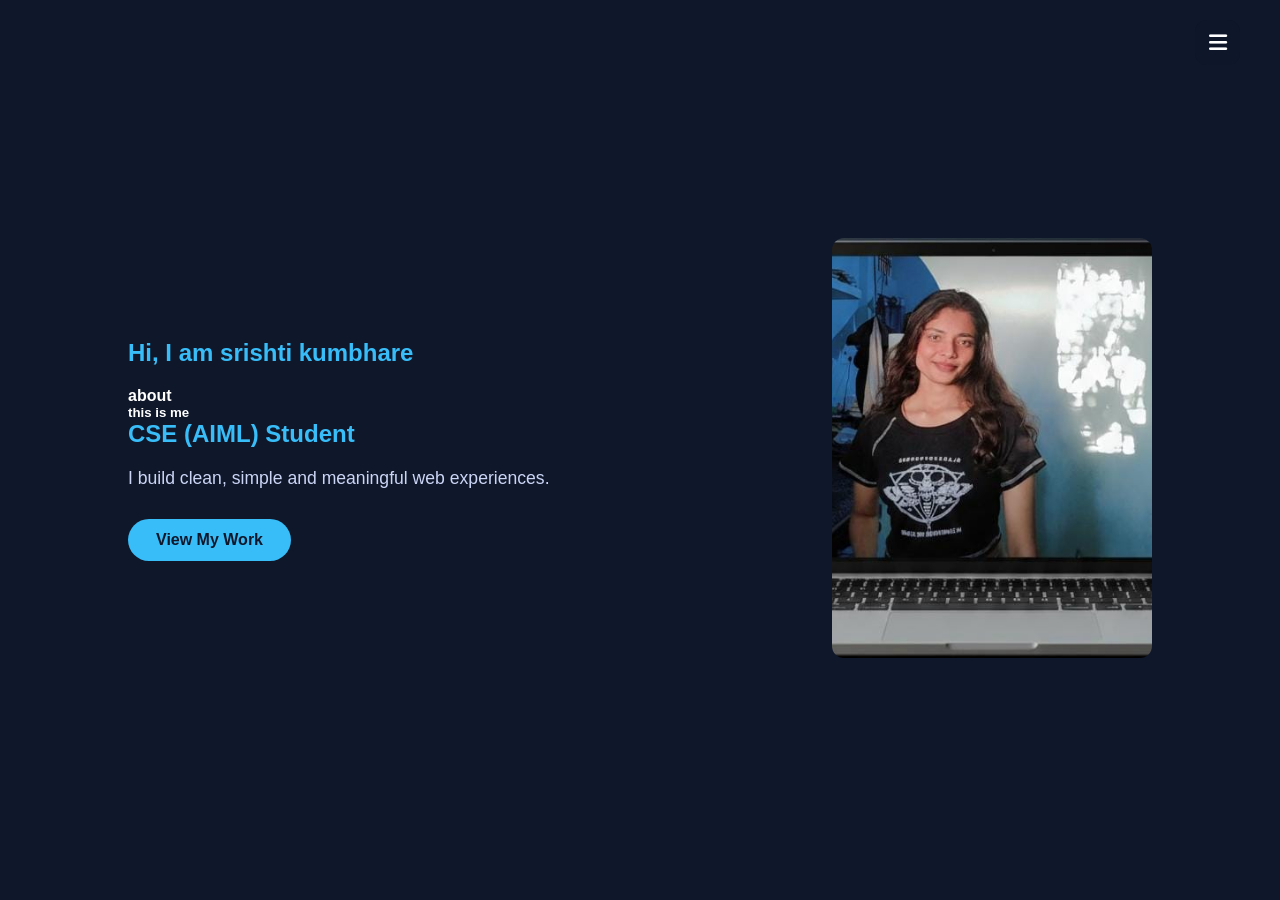
==== index.html @ bdd8bc03 "Modify hero section with new name and content Updated the hero section with a new name and improved " ====
<!DOCTYPE html>
 <html lang="en">
 <head>
    
    <title>Portfolio</title>
    <link rel="icon" type="image/png" href="favicon.png">
    <link rel="stylesheet" href="s.css">

   
 </head>
 <body>
 
 <header class="hero">
  <div class="hero-text">
    <h2>Hi, I am srishti kumbhare </h2>
   
   <h4> about </h4>
   
    <h5>this is me </h5>
    <h2>CSE (AIML) Student</h2>
    <p>
      I build clean, simple and meaningful web experiences.
    </p>
    <a href="#" class="btn">View My Work</a>
  </div>

  <div class="hero-img">
    <img src="images/profile.jpg" alt="Profile">

  </div>
</header>
<link rel="stylesheet" href="https://cdnjs.cloudflare.com/ajax/libs/font-awesome/6.5.0/css/all.min.css">
<div class="menu-wrapper">
  <div class="hamburger" id="menuBtn">
    <i class="fa-solid fa-bars"></i>
  </div>

  <nav class="navbar hidden" id="menu">
    <ul class="nav-icons">
      <li>
        <a href="#home-" data-text="Home">
          <i class="fa-solid fa-house"></i>
        </a>
      </li>
      <li>
        <a href="#about-" data-text="About">
          <i class="fa-solid fa-user"></i>
        </a>
      </li>
      <li>
        <a href="#skills-" data-text="Skills">
          <i class="fa-solid fa-code"></i>
        </a>
      </li>
      <li>
        <a href="#projects-" data-text="Projects">
          <i class="fa-solid fa-briefcase"></i>
        </a>
      </li>
      <li>
        <a href="#contact me-
         " data-text="Contact">
          <i class="fa-solid fa-envelope"></i>
        </a>
      </li>
    </ul>
  </nav>
</div>

 </body>
 <script src="s.js"></script>
 </html>
---- s.css ----
* {
  margin: 0;
  padding: 0;
  box-sizing: border-box;
  font-family: 'Poppins', sans-serif;
}

body {
  background: #0f172a;
  color: #ffffff;
}

.hero {
  min-height: 100vh;
  display: flex;
  align-items: center;
  padding: 0 10%;
}

.hero-text h1 {
  font-size: 3rem;
  margin-bottom: 10px;
}

.hero-text h2 {
  font-size: 1.5rem;
  color: #38bdf8;
  margin-bottom: 20px;
}

.hero-text p {
  font-size: 1.1rem;
  max-width: 500px;
  margin-bottom: 30px;
  color: #cbd5f5;
}

.btn {
  display: inline-block;
  padding: 12px 28px;
  background: #38bdf8;
  color: #0f172a;
  text-decoration: none;
  font-weight: 600;
  border-radius: 30px;
}
.hero {
  min-height: 100vh;
  display: flex;
  align-items: center;
  justify-content: space-between;
  padding: 0 10%;
  gap: 40px;
}

.hero-img img {
  width: 320px;
  height: 420px;
  object-fit: cover;
  object-position: center;
  border-radius: 12px;
}

.hero-img img {
  animation: float 1s ease-in-out infinite;
}
@keyframes float {
  0% {
    transform: translateY(0);
  }
  50% {
    transform: translateY(-15px);
  }
  100% {
    transform: translateY(0);
  }
}
.navbar {
  position: fixed;
  top: 20px;
  left: 50%;
  transform: translateX(-50%);
  background: rgba(15, 23, 42, 0.85);
  backdrop-filter: blur(12px);
  padding: 14px 30px;
  border-radius: 40px;
  z-index: 1000;
}

.nav-icons {
  list-style: none;
  display: flex;
  gap: 40px; /* 👈 icons ke beech spacing */
}

.nav-icons a {
  position: relative;
  color: #cbd5f5;
  font-size: 1.3rem;
  transition: transform 0.3s ease, color 0.3s ease;
}

.nav-icons a:hover {
  color: #38bdf8;
  transform: translateY(-4px);
}

.menu-wrapper {
  position: fixed;
  top: 20px;
  right: 40px;
  z-index: 1000;
}

/* Hamburger */
.hamburger {
  width: 45px;
  height: 45px;
  background: rgba(15, 23, 42, 0.9);
  backdrop-filter: blur(10px);
  border-radius: 12px;
  display: flex;
  align-items: center;
  justify-content: center;
  cursor: pointer;
}

.hamburger i {
  color: #ffffff;
  font-size: 1.3rem;
}

.navbar {
  position: absolute;
  top: 60px;
  right: 0;
  background: rgba(15, 23, 42, 0.9);
  backdrop-filter: blur(12px);
  padding: 18px 28px;
  border-radius: 20px;
  transition: all 0.4s ease;
}
.hidden {
  opacity: 0;
  transform: translateY(-10px);
  pointer-events: none;
}

.show {
  opacity: 1;
  transform: translateY(0);
  pointer-events: auto;
}
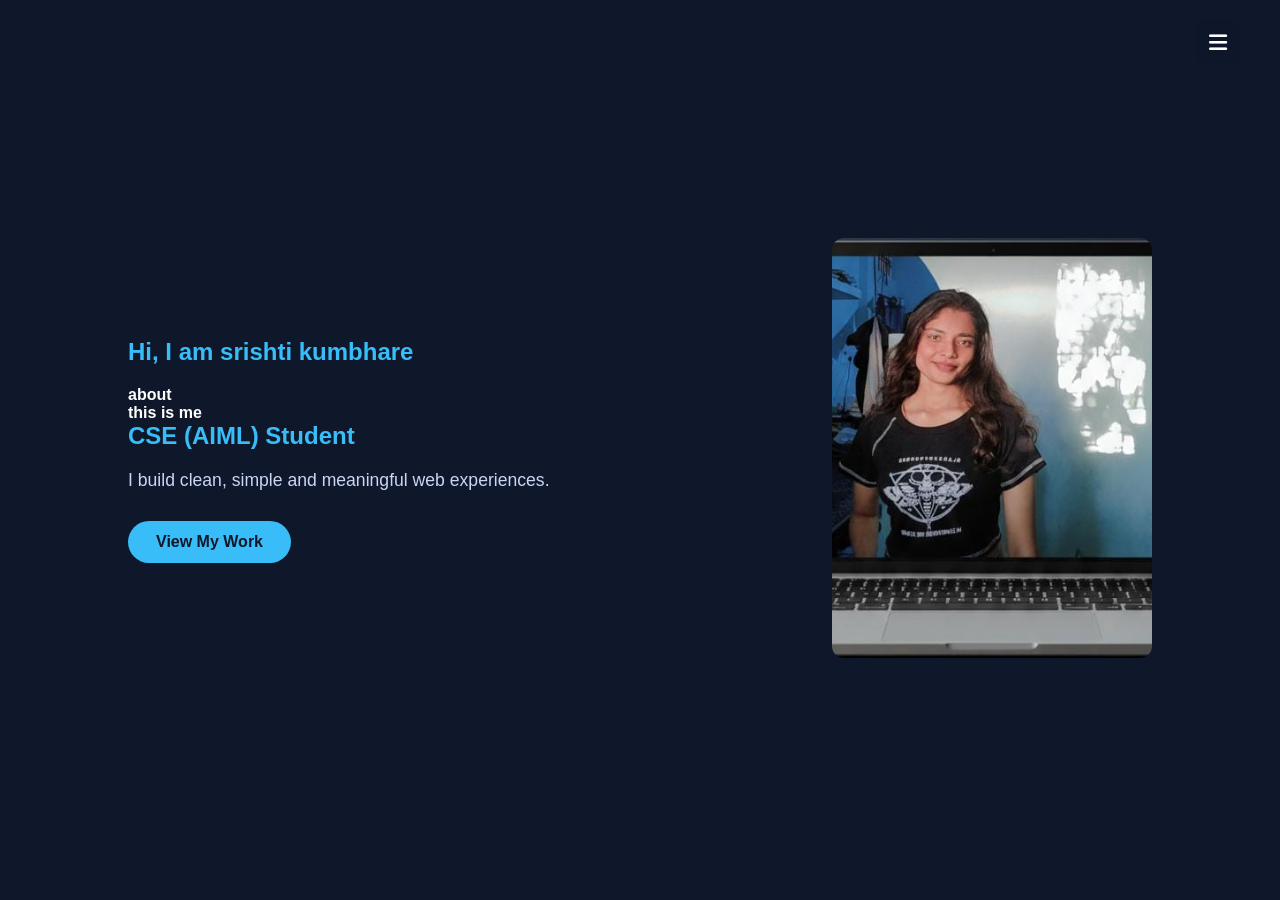
==== commit 2a815338: "Fix header text and update HTML structure Corrected header text and improved HTML structure." ====
--- a/index.html
+++ b/index.html
@@ -16,7 +16,7 @@
    
    <h4> about </h4>
    
-    <h5>this is me </h5>
+    <h4>this is me </h4>
     <h2>CSE (AIML) Student</h2>
     <p>
       I build clean, simple and meaningful web experiences.
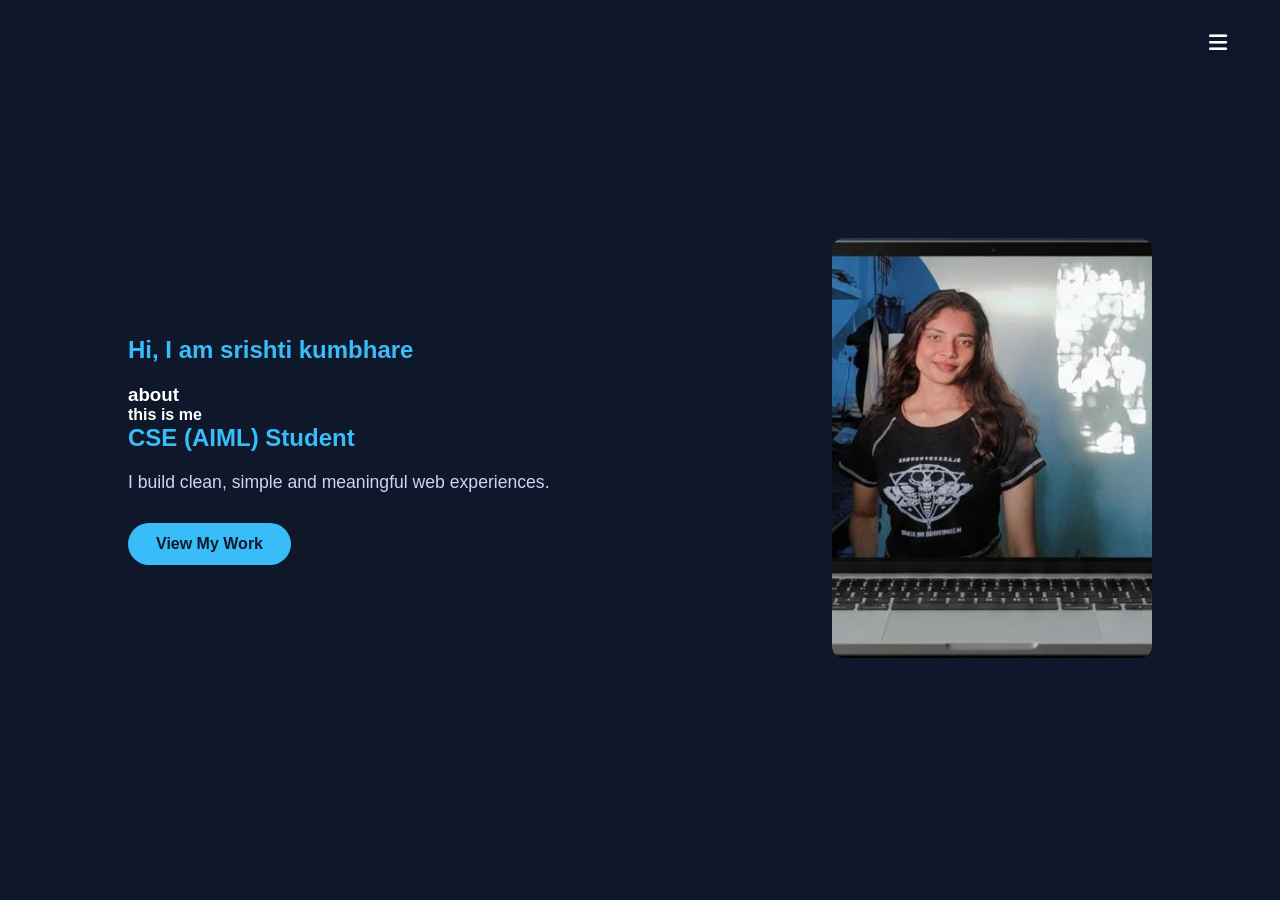
==== commit 2fbc36ce: "Refactor index.html for improved semantics Updated header structure and modified heading levels for " ====
--- a/index.html
+++ b/index.html
@@ -14,7 +14,7 @@
   <div class="hero-text">
     <h2>Hi, I am srishti kumbhare </h2>
    
-   <h4> about </h4>
+   <h3> about </h3>
    
     <h4>this is me </h4>
     <h2>CSE (AIML) Student</h2>
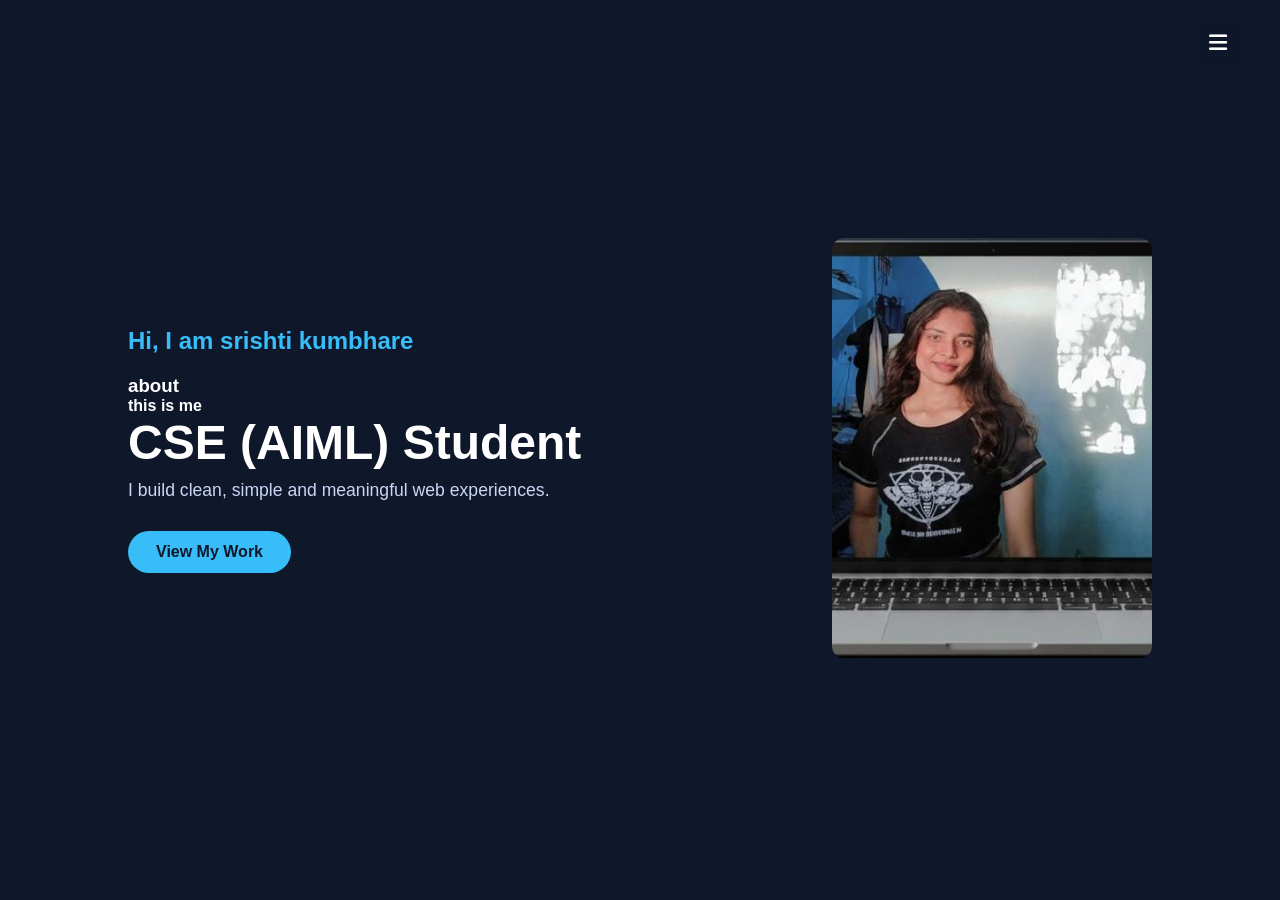
==== commit af9cc24f: "Refactor index.html for better structure Updated header structure and improved HTML semantics." ====
--- a/index.html
+++ b/index.html
@@ -17,7 +17,7 @@
    <h3> about </h3>
    
     <h4>this is me </h4>
-    <h2>CSE (AIML) Student</h2>
+    <h1>CSE (AIML) Student</h1>
     <p>
       I build clean, simple and meaningful web experiences.
     </p>
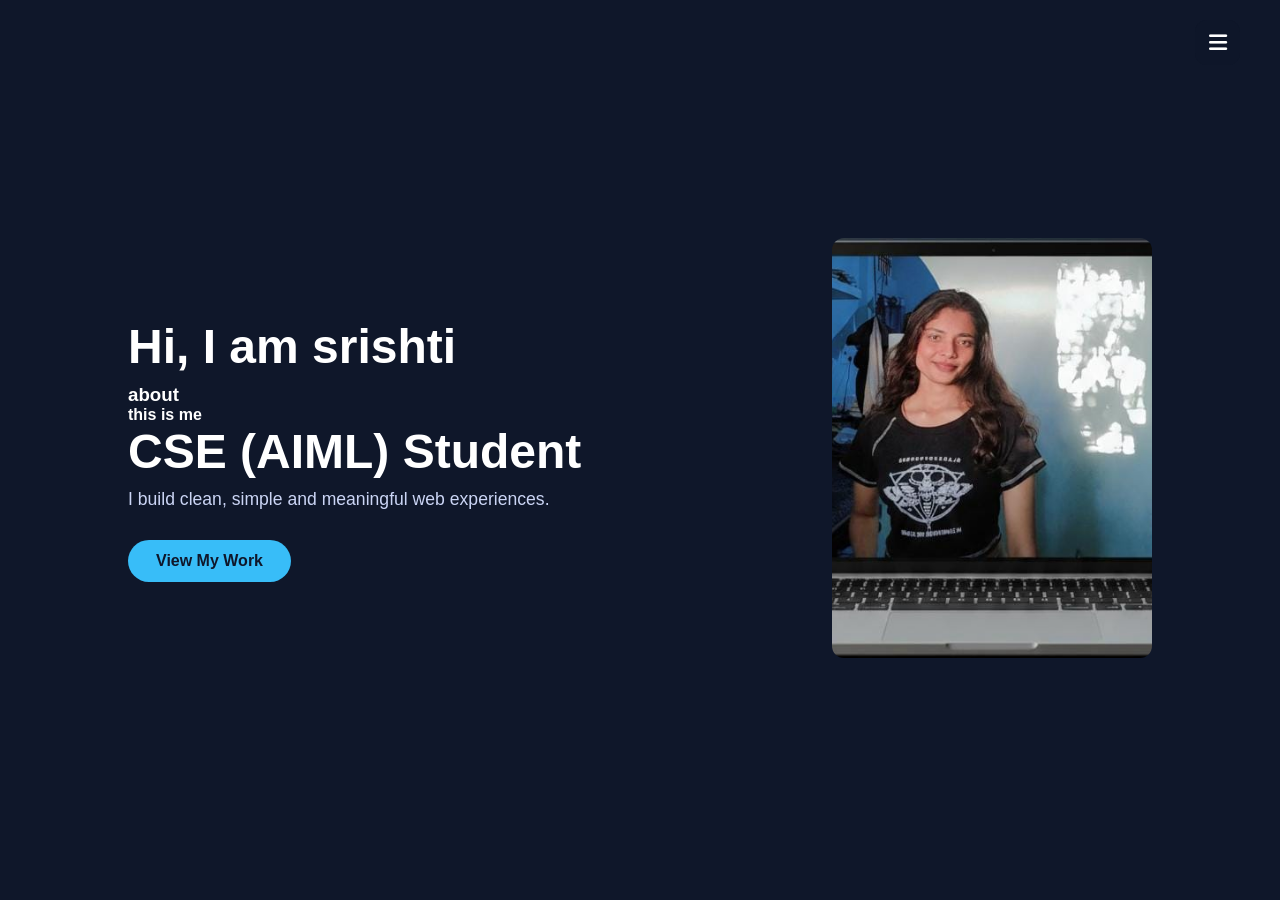
==== commit b73bb7af: "Refactor index.html for better structure and content Updated header content and improved HTML struct" ====
--- a/index.html
+++ b/index.html
@@ -12,7 +12,7 @@
  
  <header class="hero">
   <div class="hero-text">
-    <h2>Hi, I am srishti kumbhare </h2>
+    <h1>Hi, I am srishti  </h1>
    
    <h3> about </h3>
    
@@ -43,7 +43,7 @@
         </a>
       </li>
       <li>
-        <a href="#about-" data-text="About">
+        <a href="#about-" data-text="About Me">
           <i class="fa-solid fa-user"></i>
         </a>
       </li>
@@ -59,7 +59,7 @@
       </li>
       <li>
         <a href="#contact me-
-         " data-text="Contact">
+         " data-text="Contact Me">
           <i class="fa-solid fa-envelope"></i>
         </a>
       </li>
